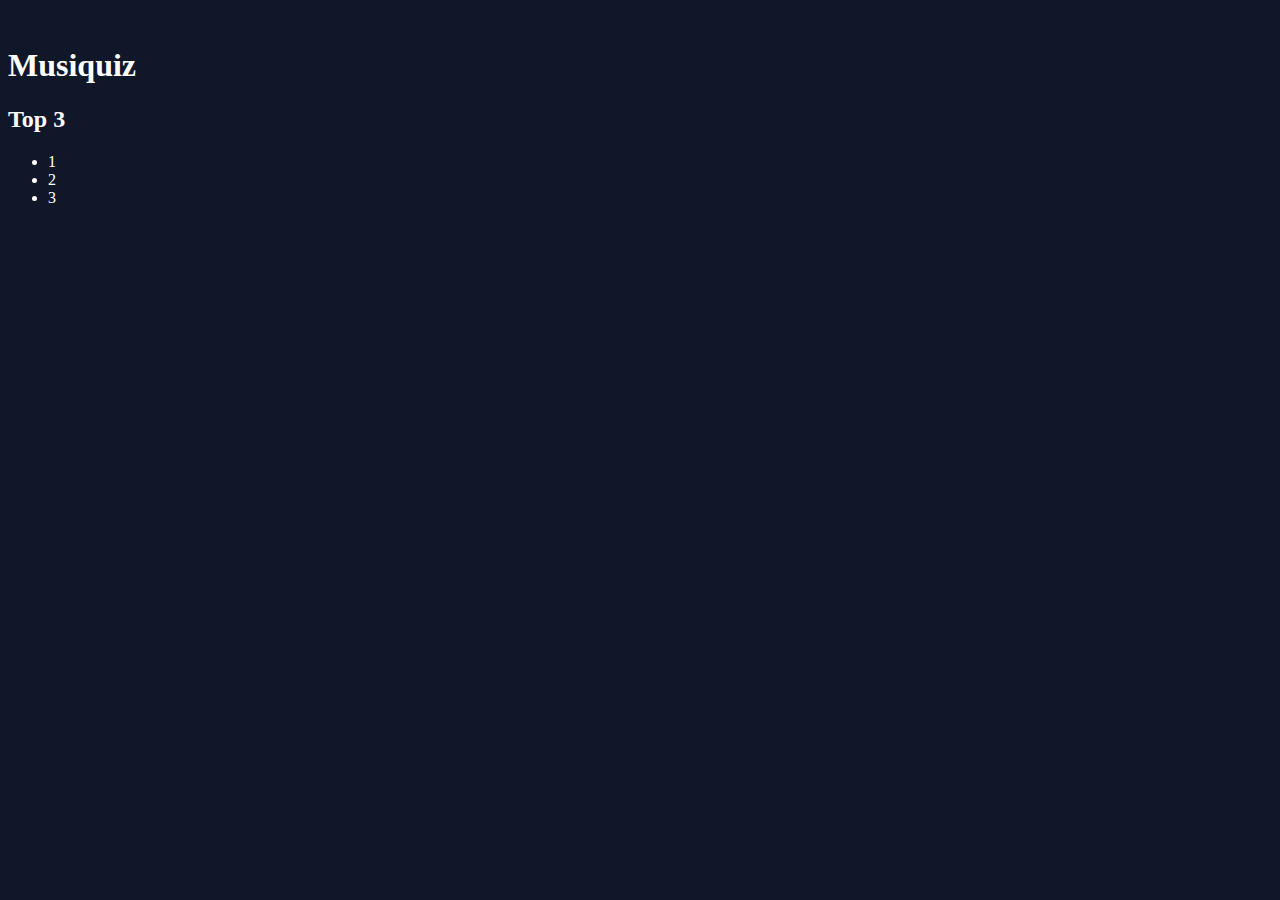
==== home.html @ 52c77aa4 "add home page" ====
<!DOCTYPE html>
<html lang="fr">
<head>
    <meta charset="UTF-8">
    <meta name="viewport" content="width=device-width, initial-scale=1.0">
    <title>Accueil</title>
    <link rel="stylesheet" href="home_style.css">
</head>
<body>
    <header class="header">
        <div class="header__brand">
            <img class='header__brand__img' src="" alt="">
            <h1 class="header__brand_title">Musiquiz</h1>
        </div>
    </header>

    <main>
        <section>
            <h2>Top 3</h2>
            <ul>
                <li>1</li>
                <li>2</li>
                <li>3</li>
            </ul>
        </section>
    </main>
</body>
</html>
---- home_style.css ----
:root {
    color: #FFFFFF;
    --background-color: #101728;
}


body {
    background-color: var(--background-color);
}
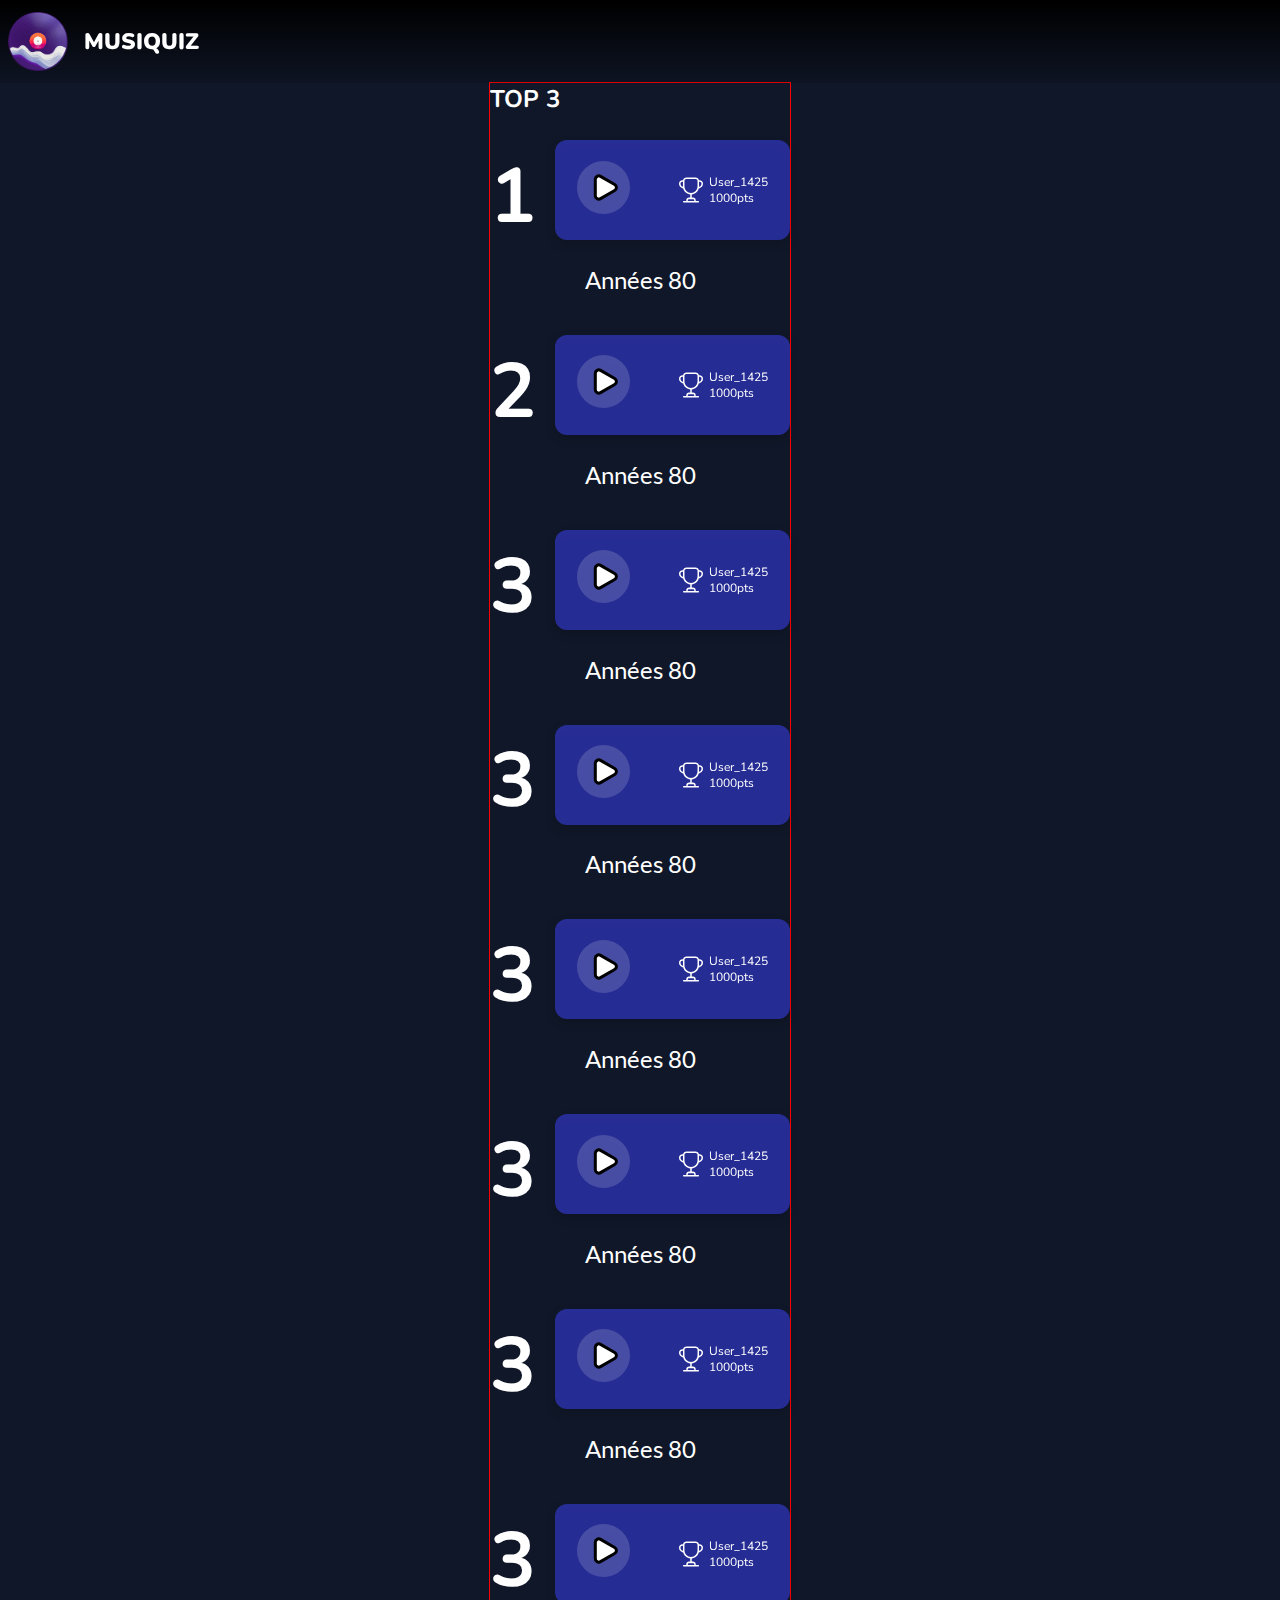
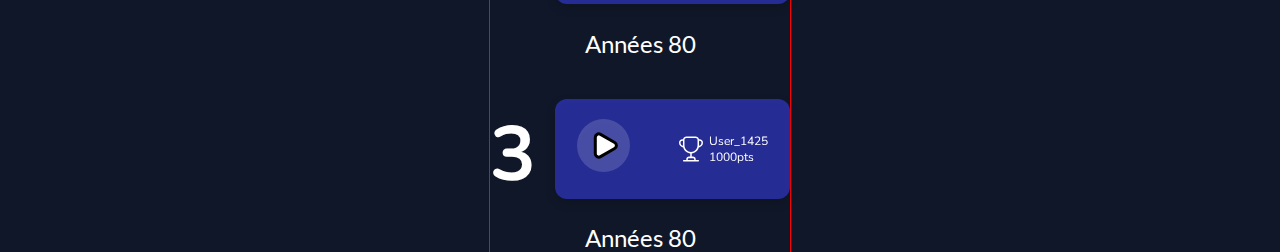
==== commit f9cd5a21: "beginning of home page in static html" ====
--- a/home.html
+++ b/home.html
@@ -9,18 +9,218 @@
 <body>
     <header class="header">
         <div class="header__brand">
-            <img class='header__brand__img' src="" alt="">
-            <h1 class="header__brand_title">Musiquiz</h1>
+            <img class='header__brand__img' src="img/logo-l.png" alt="">
+            <h1 class="header__brand__title">Musiquiz</h1>
         </div>
+        <!--mettre <nav>-->
+        <ul class="header__nav">
+            <li class="header__nav__itm">Toutes les rooms</li>
+            <li class="header__nav__itm">Mon Compte</li>
+        </ul>
     </header>
 
-    <main>
-        <section>
-            <h2>Top 3</h2>
-            <ul>
-                <li>1</li>
-                <li>2</li>
-                <li>3</li>
+    <main class="main container">
+        <section id="popular-rooms" class="block__section">
+            <h2 class="block__section__title">Top 3</h2>
+            <ul class="block__section__list">
+                <li class="block__section__list__itm">
+                    <!--article ?-->
+                    <article class="block__section__list__itm--wrapper">
+                        <h4 class="block__section__list__itm__title">1</h4>
+                        <div class="tile">
+                            <a href='#' class="tile__left">
+                                <img class="tile__img" src="img/Icone Player.svg" alt="">
+                            </a>
+                            <div class="tile__right">
+                                <div class="tile__right--layer">    
+                                </div>
+                                <img src="img/cup.svg" alt="">
+                                <div class="tile__right__content">
+                                    <p>User_1425</p>
+                                    <p>1000pts</p>
+                                </div>
+                            </div>
+                        </div>
+                    </article>
+                    <p class="tile__label">Années 80</p>
+
+                </li>
+                <li class="block__section__list__itm">
+                    <!--article ?-->
+                    <article class="block__section__list__itm--wrapper">
+                        <h4 class="block__section__list__itm__title">2</h4>
+                        <div class="tile">
+                            <a href='#' class="tile__left">
+                                <img class="tile__img" src="img/Icone Player.svg" alt="">
+                            </a>
+                            <div class="tile__right">
+                                <div class="tile__right--layer">    
+                                </div>
+                                <img src="img/cup.svg" alt="">
+                                <div class="tile__right__content">
+                                    <p>User_1425</p>
+                                    <p>1000pts</p>
+                                </div>
+                            </div>
+                        </div>
+                    </article>
+                    <p class="tile__label">Années 80</p>
+
+                </li>
+                <li class="block__section__list__itm">
+                    <!--article ?-->
+                    <article class="block__section__list__itm--wrapper">
+                        <h4 class="block__section__list__itm__title">3</h4>
+                        <div class="tile">
+                            <a href='#' class="tile__left">
+                                <img class="tile__img" src="img/Icone Player.svg" alt="">
+                            </a>
+                            <div class="tile__right">
+                                <div class="tile__right--layer">    
+                                </div>
+                                <img src="img/cup.svg" alt="">
+                                <div class="tile__right__content">
+                                    <p>User_1425</p>
+                                    <p>1000pts</p>
+                                </div>
+                            </div>
+                        </div>
+                    </article>
+                    <p class="tile__label">Années 80</p>
+
+                </li>
+                <li class="block__section__list__itm">
+                    <!--article ?-->
+                    <article class="block__section__list__itm--wrapper">
+                        <h4 class="block__section__list__itm__title">3</h4>
+                        <div class="tile">
+                            <a href='#' class="tile__left">
+                                <img class="tile__img" src="img/Icone Player.svg" alt="">
+                            </a>
+                            <div class="tile__right">
+                                <div class="tile__right--layer">    
+                                </div>
+                                <img src="img/cup.svg" alt="">
+                                <div class="tile__right__content">
+                                    <p>User_1425</p>
+                                    <p>1000pts</p>
+                                </div>
+                            </div>
+                        </div>
+                    </article>
+                    <p class="tile__label">Années 80</p>
+
+                </li>
+                <li class="block__section__list__itm">
+                    <!--article ?-->
+                    <article class="block__section__list__itm--wrapper">
+                        <h4 class="block__section__list__itm__title">3</h4>
+                        <div class="tile">
+                            <a href='#' class="tile__left">
+                                <img class="tile__img" src="img/Icone Player.svg" alt="">
+                            </a>
+                            <div class="tile__right">
+                                <div class="tile__right--layer">    
+                                </div>
+                                <img src="img/cup.svg" alt="">
+                                <div class="tile__right__content">
+                                    <p>User_1425</p>
+                                    <p>1000pts</p>
+                                </div>
+                            </div>
+                        </div>
+                    </article>
+                    <p class="tile__label">Années 80</p>
+
+                </li>
+                <li class="block__section__list__itm">
+                    <!--article ?-->
+                    <article class="block__section__list__itm--wrapper">
+                        <h4 class="block__section__list__itm__title">3</h4>
+                        <div class="tile">
+                            <a href='#' class="tile__left">
+                                <img class="tile__img" src="img/Icone Player.svg" alt="">
+                            </a>
+                            <div class="tile__right">
+                                <div class="tile__right--layer">    
+                                </div>
+                                <img src="img/cup.svg" alt="">
+                                <div class="tile__right__content">
+                                    <p>User_1425</p>
+                                    <p>1000pts</p>
+                                </div>
+                            </div>
+                        </div>
+                    </article>
+                    <p class="tile__label">Années 80</p>
+
+                </li>
+                <li class="block__section__list__itm">
+                    <!--article ?-->
+                    <article class="block__section__list__itm--wrapper">
+                        <h4 class="block__section__list__itm__title">3</h4>
+                        <div class="tile">
+                            <a href='#' class="tile__left">
+                                <img class="tile__img" src="img/Icone Player.svg" alt="">
+                            </a>
+                            <div class="tile__right">
+                                <div class="tile__right--layer">    
+                                </div>
+                                <img src="img/cup.svg" alt="">
+                                <div class="tile__right__content">
+                                    <p>User_1425</p>
+                                    <p>1000pts</p>
+                                </div>
+                            </div>
+                        </div>
+                    </article>
+                    <p class="tile__label">Années 80</p>
+
+                </li>
+                <li class="block__section__list__itm">
+                    <!--article ?-->
+                    <article class="block__section__list__itm--wrapper">
+                        <h4 class="block__section__list__itm__title">3</h4>
+                        <div class="tile">
+                            <a href='#' class="tile__left">
+                                <img class="tile__img" src="img/Icone Player.svg" alt="">
+                            </a>
+                            <div class="tile__right">
+                                <div class="tile__right--layer">    
+                                </div>
+                                <img src="img/cup.svg" alt="">
+                                <div class="tile__right__content">
+                                    <p>User_1425</p>
+                                    <p>1000pts</p>
+                                </div>
+                            </div>
+                        </div>
+                    </article>
+                    <p class="tile__label">Années 80</p>
+
+                </li>
+                <li class="block__section__list__itm">
+                    <!--article ?-->
+                    <article class="block__section__list__itm--wrapper">
+                        <h4 class="block__section__list__itm__title">3</h4>
+                        <div class="tile">
+                            <a href='#' class="tile__left">
+                                <img class="tile__img" src="img/Icone Player.svg" alt="">
+                            </a>
+                            <div class="tile__right">
+                                <div class="tile__right--layer">    
+                                </div>
+                                <img src="img/cup.svg" alt="">
+                                <div class="tile__right__content">
+                                    <p>User_1425</p>
+                                    <p>1000pts</p>
+                                </div>
+                            </div>
+                        </div>
+                    </article>
+                    <p class="tile__label">Années 80</p>
+
+                </li>
             </ul>
         </section>
     </main>
--- a/home_style.css
+++ b/home_style.css
@@ -1,10 +1,190 @@
+@font-face {
+    font-family: "Nunito";
+    src: url("/fonts/static/Nunito-Regular.ttf") format("truetype");
+    font-weight: normal;
+    font-style: normal;
+}
+@font-face {
+    font-family: "Nunito";
+    src: url("/fonts/static/Nunito-Bold.ttf") format("truetype");
+    font-weight: bold;
+    font-style: normal;
+}
+@font-face {
+    font-family: "Nunito";
+    src: url("/fonts/static/Nunito-Italic.ttf") format("truetype");
+    font-weight: normal;
+    font-style: italic;
+}
+@font-face {
+    font-family: "Nunito";
+    src: url("/fonts/static/Nunito-BoldItalic.ttf") format("truetype");
+    font-weight: bold;
+    font-style: italic;
+}
+@font-face {
+    font-family: "Nunito";
+    src: url("/fonts/static/Nunito-Black.ttf") format("truetype");
+    font-weight: 900;
+    font-style: normal;
+}
+
+@font-face {
+    font-family: "Lato";
+    src: url(fonts/Lato-Regular.ttf) format("truetype");
+    font-weight: 400;
+    font-style: normal;
+}
+
+
 :root {
     color: #FFFFFF;
     --background-color: #101728;
+    --blue: rgba(55, 62, 230, 0.58);
+
+}
+
+/* RESET CSS */
+h1, h2, h3, h4, h5, h6, ul, li, a, p {
+    list-style-type: none;
+    text-decoration: none;
+    margin: 0;
+    padding: 0;
 }
 
 
+html {
+    box-sizing: border-box;
+}
+
 body {
     background-color: var(--background-color);
+    font-family: "Nunito";
+    margin: 0;
 }
 
+
+/*   Utilities  */
+
+.container {
+    max-width: 300px;  /*revoir la taille pour avoir quelque chose en tablette*/
+    outline: 1px solid red;
+    margin: 0 auto;
+}
+
+
+/* Header */
+
+.header {
+    padding: 0.75rem 0.5rem;
+    margin: 0;
+    display: flex;
+    justify-content: space-between;
+    align-items: center;
+    background: linear-gradient(180deg, #000000 0%, rgba(0, 0, 0, 0.12) 100%);
+    position: sticky;
+    top: 0;
+    z-index: 100;
+}
+
+.header__brand {
+    display: flex;
+    gap: 1rem;
+    align-items: center;
+
+}
+.header__brand__img {
+    width: 60px;
+}
+
+.header__brand__title {
+    text-transform: uppercase;
+    font-weight: 900;
+    font-size: 1.4rem;
+}
+
+.header__nav {
+    display: flex;
+    gap: 1rem;
+    font-size: 1rem;
+}
+
+.header__nav__itm {
+    display: none;
+}
+
+
+
+
+/*   */
+
+.block__section__list {
+    display: flex;
+    flex-direction: column;
+    gap: 1rem;
+}
+
+
+.block__section__title {
+    text-transform: uppercase;
+}
+
+.block__section__list__itm--wrapper {
+    display: flex;
+    align-items: center;
+    justify-content: space-between;
+}
+
+.block__section__list__itm__title {
+    font-size: 4.8rem;
+    /* font-family: Lato; */
+    margin-top: 1.8rem;
+    margin-bottom: 1rem;
+}
+
+/* .block__section__list__itm_label {
+
+} */
+
+
+.tile {
+    height: 100px;    /*revoir la taille en fonction du parent, pour avoir quelque chose en tablette*/
+    width: 235px;
+    overflow: hidden;
+    background: var(--blue);
+    border-radius: .75rem;
+    display: flex;
+    align-items: center;
+    justify-content: space-around;
+    filter: drop-shadow(0px 4px 4px rgba(0, 0, 0, 0.25))
+}
+
+
+
+.tile__right {
+    /* width: 50%; */
+    /* height: 100%; */
+    display: flex;
+    gap: 0.4rem;
+    /* background: rgba(0, 0, 0, 0.2); */
+}
+
+/* .tile__right--layer::after {
+    content: '';
+    background: rgba(0, 0, 0, 0.2);
+    height: 100%;
+} */
+.tile__right__content {
+    display: flex;
+    flex-direction: column;
+    font-size: .75rem; 
+    /* justify-content: s; */
+}
+
+
+.tile__label {
+    font-size: 1.5rem;
+    font-family: "Lato"; /*à vérifier*/
+    text-align: center;
+    /* margin: .5rem; */
+}
